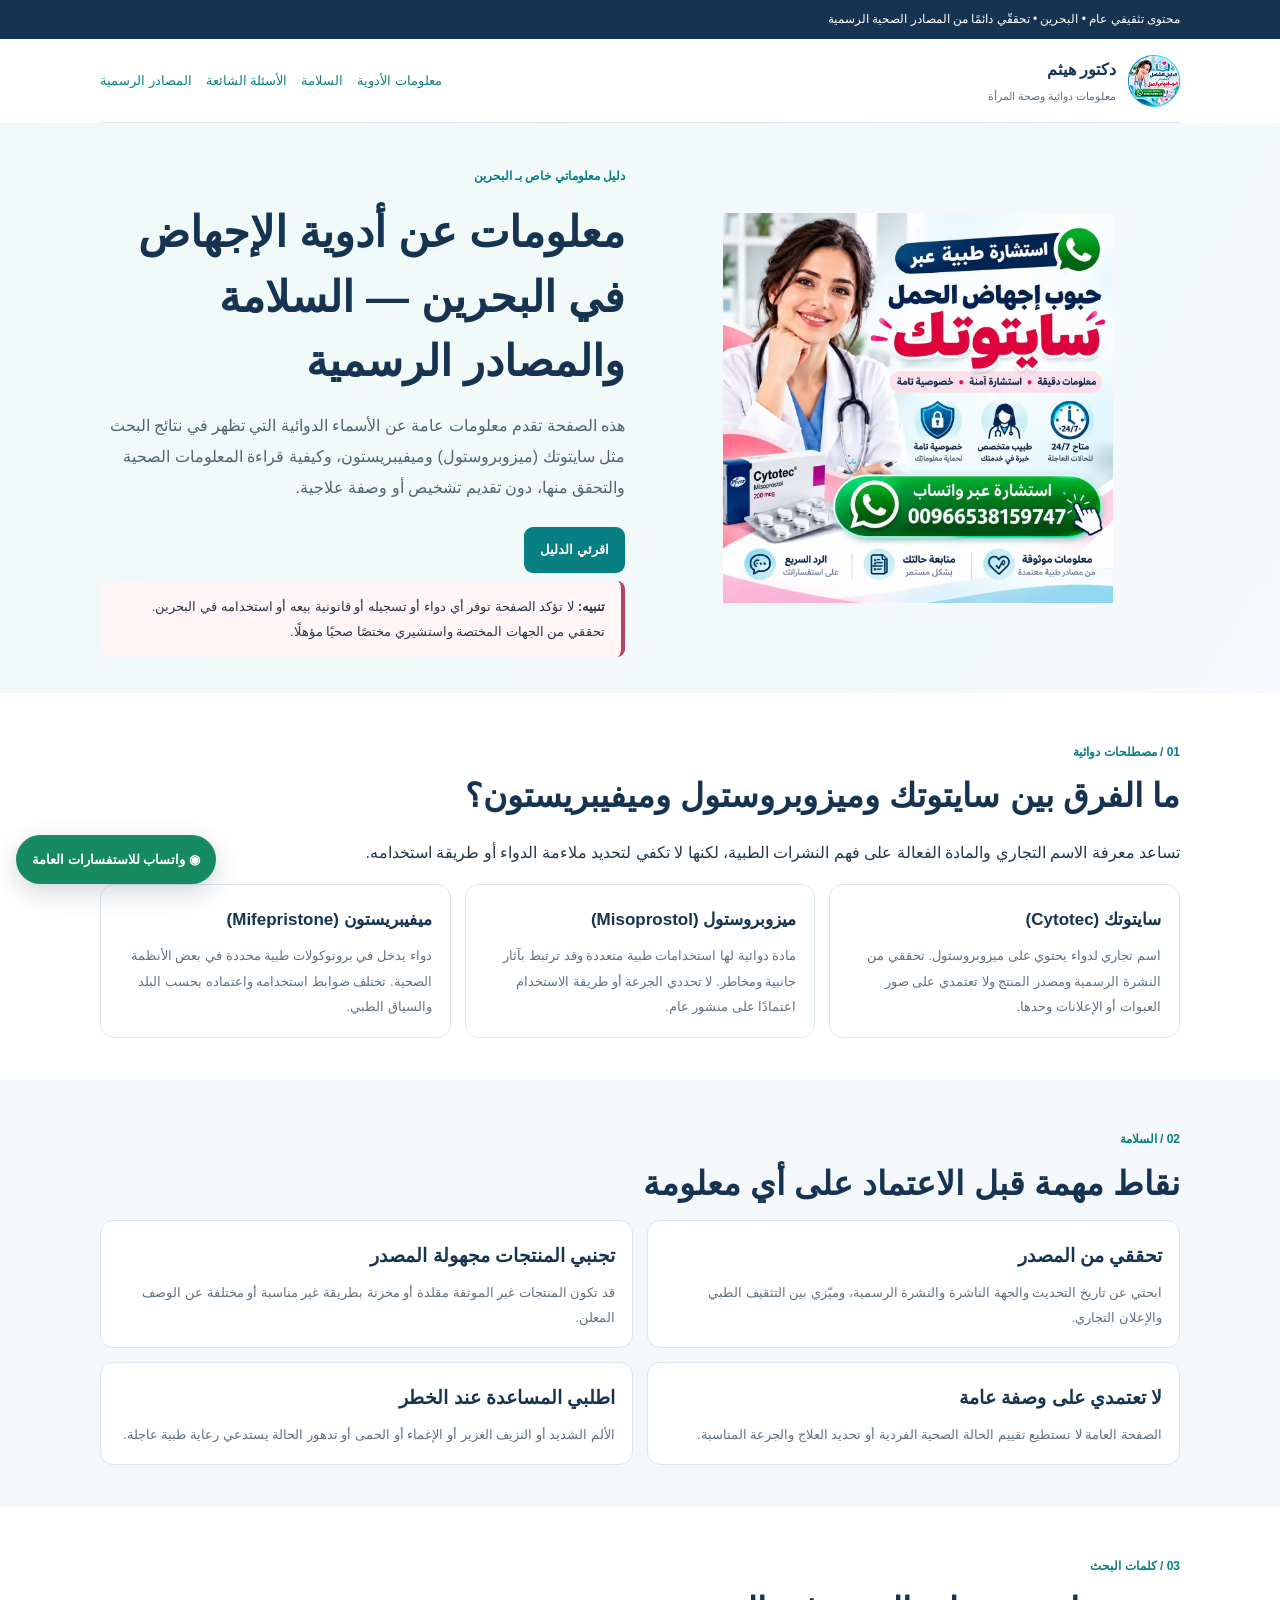
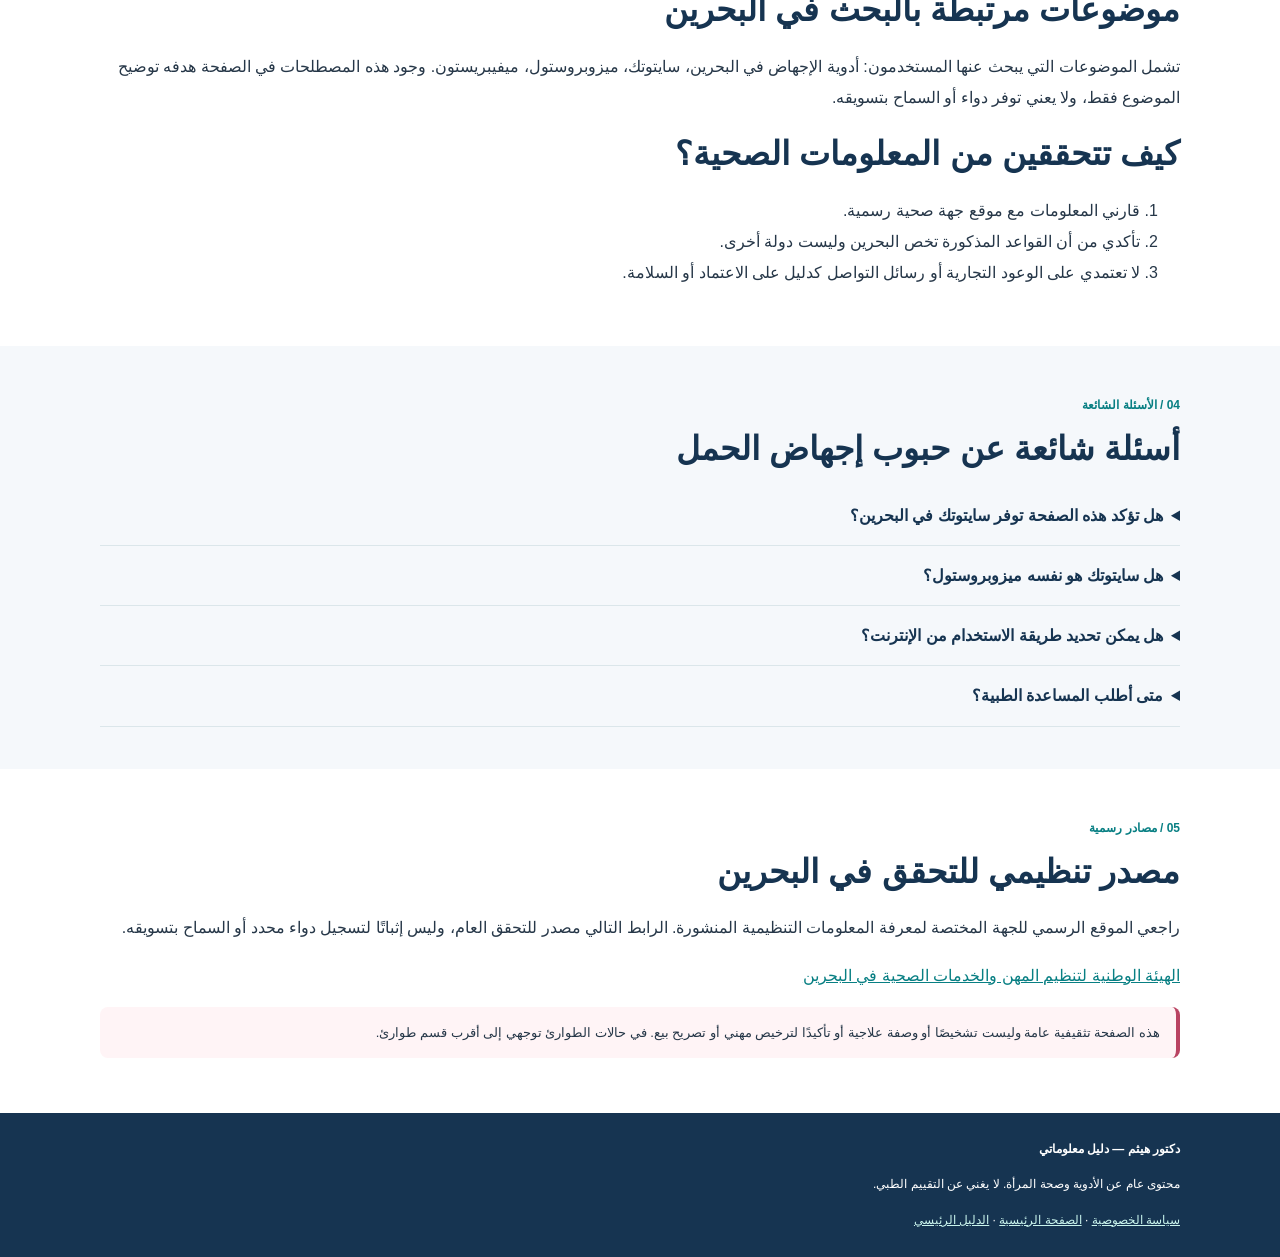
==== bahrain/index.html @ 1bae8b02 "Add localized informational page for البحرين" ====
<!doctype html>
<html lang="ar" dir="rtl">
<head>
<meta charset="utf-8"><meta name="viewport" content="width=device-width, initial-scale=1">
<title>معلومات عن أدوية الإجهاض في البحرين | السلامة والمصادر الرسمية</title>
<meta name="description" content="معلومات عامة عن سايتوتك وميزوبروستول وميفيبريستون للباحثين في البحرين، مع إرشادات السلامة وروابط الجهات الصحية الرسمية.">
<meta name="robots" content="index,follow,max-image-preview:large">
<link rel="canonical" href="https://femseha.github.io/dr-haitham-gcc-landing/bahrain/">
<meta property="og:type" content="website"><meta property="og:locale" content="ar">
<meta property="og:title" content="معلومات عن أدوية الإجهاض في البحرين | السلامة والمصادر الرسمية"><meta property="og:description" content="معلومات عامة عن سايتوتك وميزوبروستول وميفيبريستون للباحثين في البحرين، مع إرشادات السلامة وروابط الجهات الصحية الرسمية."><meta property="og:url" content="https://femseha.github.io/dr-haitham-gcc-landing/bahrain/">
<meta property="og:image" content="https://femseha.github.io/dr-haitham-gcc-landing/assets/banner.webp">
<style>
:root{--navy:#163451;--teal:#087f83;--mint:#eaf7f5;--ink:#263748;--muted:#607181;--line:#dbe6ea;--soft:#f5f8fb}*{box-sizing:border-box}body{margin:0;font-family:Tahoma,Arial,sans-serif;line-height:1.95;color:var(--ink)}a{color:var(--teal)}.wrap{width:min(1080px,92%);margin:auto}.top{background:var(--navy);color:white;padding:8px 0;font-size:12px}.head{display:flex;justify-content:space-between;align-items:center;padding:15px 0;border-bottom:1px solid var(--line);gap:15px}.brand{display:flex;gap:12px;align-items:center;text-decoration:none;color:var(--navy)}.brand img{width:52px;height:52px;object-fit:contain}.brand b,.brand small{display:block}.brand small{font-size:11px;color:var(--muted)}nav{display:flex;gap:14px;flex-wrap:wrap;font-size:13px}nav a{text-decoration:none}.hero{background:linear-gradient(120deg,#effaf8,#f5f8fc);padding:36px 0}.heroGrid{display:grid;grid-template-columns:1fr 1fr;gap:30px;align-items:center}.hero img{width:100%;height:auto;max-height:390px;object-fit:contain;border-radius:18px}.tag{color:var(--teal);font-weight:bold;font-size:12px}.hero h1{font-size:clamp(29px,4vw,43px);line-height:1.5;color:var(--navy);margin:10px 0}.hero p{color:#506474}.btn{display:inline-block;padding:10px 16px;border-radius:9px;background:var(--teal);color:white;text-decoration:none;font-size:13px;font-weight:bold;margin:8px 0}.notice{padding:13px 16px;background:#fff4f6;border-right:4px solid #b94362;border-radius:8px;font-size:13px}.content{padding:42px 0}.soft{background:var(--soft)}h2{color:var(--navy);font-size:clamp(24px,3vw,33px);line-height:1.5;margin:5px 0 12px}.eyebrow{font-size:12px;color:var(--teal);font-weight:bold}.cards{display:grid;grid-template-columns:repeat(3,1fr);gap:14px}.card{border:1px solid var(--line);border-radius:14px;background:white;padding:18px}.card h3{color:var(--navy);margin:0 0 7px;font-size:17px}.card p{font-size:13px;color:var(--muted);margin:0}.grid2{display:grid;grid-template-columns:repeat(2,1fr);gap:14px}.box{background:white;border:1px solid var(--line);border-radius:13px;padding:17px}.box h3{color:var(--navy);margin:0 0 5px}.box p{margin:0;font-size:13px;color:var(--muted)}details{padding:14px 0;border-bottom:1px solid var(--line)}summary{font-weight:bold;cursor:pointer;color:var(--navy)}details p{color:var(--muted);font-size:14px}.foot{background:var(--navy);color:white;padding:25px 0;font-size:12px}.foot a{color:#c9f4ed}.wa{position:fixed;left:16px;bottom:16px;z-index:5;background:#168b62;color:white;text-decoration:none;border-radius:999px;padding:12px 16px;box-shadow:0 8px 25px #102b3b30;font-weight:bold;font-size:13px}@media(max-width:740px){.heroGrid,.cards,.grid2{grid-template-columns:1fr}.hero{padding:24px 0}.heroGrid img{max-height:none}nav{display:none}.content{padding:32px 0}.wrap{width:calc(100% - 30px)}}
</style>
</head><body>
<div class="top"><div class="wrap">محتوى تثقيفي عام • البحرين • تحققّي دائمًا من المصادر الصحية الرسمية</div></div>
<header class="wrap head"><a class="brand" href="../" aria-label="دكتور هيثم"><img src="../assets/site-logo.webp" alt="أدوية إجهاض الحمل في السعودية"><span><b>دكتور هيثم</b><small>معلومات دوائية وصحة المرأة</small></span></a><nav><a href="#medicines">معلومات الأدوية</a><a href="#safety">السلامة</a><a href="#faq">الأسئلة الشائعة</a><a href="#official">المصادر الرسمية</a></nav></header>
<main><section class="hero"><div class="wrap heroGrid"><img src="../assets/banner.webp" alt="أدوية إجهاض الحمل بين سؤال وجواب"><div><span class="tag">دليل معلوماتي خاص بـ البحرين</span><h1>معلومات عن أدوية الإجهاض في البحرين — السلامة والمصادر الرسمية</h1><p>هذه الصفحة تقدم معلومات عامة عن الأسماء الدوائية التي تظهر في نتائج البحث مثل سايتوتك (ميزوبروستول) وميفيبريستون، وكيفية قراءة المعلومات الصحية والتحقق منها، دون تقديم تشخيص أو وصفة علاجية.</p><a class="btn" href="#medicines">اقرئي الدليل</a><div class="notice"><b>تنبيه:</b> لا تؤكد الصفحة توفر أي دواء أو تسجيله أو قانونية بيعه أو استخدامه في البحرين. تحققي من الجهات المختصة واستشيري مختصًا صحيًا مؤهلًا.</div></div></div></section>
<section class="content wrap" id="medicines"><span class="eyebrow">01 / مصطلحات دوائية</span><h2>ما الفرق بين سايتوتك وميزوبروستول وميفيبريستون؟</h2><p>تساعد معرفة الاسم التجاري والمادة الفعالة على فهم النشرات الطبية، لكنها لا تكفي لتحديد ملاءمة الدواء أو طريقة استخدامه.</p><div class="cards"><article class="card"><h3>سايتوتك (Cytotec)</h3><p>اسم تجاري لدواء يحتوي على ميزوبروستول. تحققي من النشرة الرسمية ومصدر المنتج ولا تعتمدي على صور العبوات أو الإعلانات وحدها.</p></article><article class="card"><h3>ميزوبروستول (Misoprostol)</h3><p>مادة دوائية لها استخدامات طبية متعددة وقد ترتبط بآثار جانبية ومخاطر. لا تحددي الجرعة أو طريقة الاستخدام اعتمادًا على منشور عام.</p></article><article class="card"><h3>ميفيبريستون (Mifepristone)</h3><p>دواء يدخل في بروتوكولات طبية محددة في بعض الأنظمة الصحية. تختلف ضوابط استخدامه واعتماده بحسب البلد والسياق الطبي.</p></article></div></section>
<section class="content soft" id="safety"><div class="wrap"><span class="eyebrow">02 / السلامة</span><h2>نقاط مهمة قبل الاعتماد على أي معلومة</h2><div class="grid2"><div class="box"><h3>تحققي من المصدر</h3><p>ابحثي عن تاريخ التحديث والجهة الناشرة والنشرة الرسمية، وميّزي بين التثقيف الطبي والإعلان التجاري.</p></div><div class="box"><h3>تجنبي المنتجات مجهولة المصدر</h3><p>قد تكون المنتجات غير الموثقة مقلدة أو مخزنة بطريقة غير مناسبة أو مختلفة عن الوصف المعلن.</p></div><div class="box"><h3>لا تعتمدي على وصفة عامة</h3><p>الصفحة العامة لا تستطيع تقييم الحالة الصحية الفردية أو تحديد العلاج والجرعة المناسبة.</p></div><div class="box"><h3>اطلبي المساعدة عند الخطر</h3><p>الألم الشديد أو النزيف الغزير أو الإغماء أو الحمى أو تدهور الحالة يستدعي رعاية طبية عاجلة.</p></div></div></div></section>
<section class="content wrap"><span class="eyebrow">03 / كلمات البحث</span><h2>موضوعات مرتبطة بالبحث في البحرين</h2><p>تشمل الموضوعات التي يبحث عنها المستخدمون: أدوية الإجهاض في البحرين، سايتوتك، ميزوبروستول، ميفيبريستون. وجود هذه المصطلحات في الصفحة هدفه توضيح الموضوع فقط، ولا يعني توفر دواء أو السماح بتسويقه.</p><h2>كيف تتحققين من المعلومات الصحية؟</h2><ol><li>قارني المعلومات مع موقع جهة صحية رسمية.</li><li>تأكدي من أن القواعد المذكورة تخص البحرين وليست دولة أخرى.</li><li>لا تعتمدي على الوعود التجارية أو رسائل التواصل كدليل على الاعتماد أو السلامة.</li></ol></section>
<section class="content soft" id="faq"><div class="wrap"><span class="eyebrow">04 / الأسئلة الشائعة</span><h2>أسئلة شائعة عن حبوب إجهاض الحمل</h2><details><summary>هل تؤكد هذه الصفحة توفر سايتوتك في البحرين؟</summary><p>لا. لا تؤكد هذه الصفحة التوفر أو التسجيل أو التصريح بالتسويق؛ راجعي الجهة التنظيمية المختصة.</p></details><details><summary>هل سايتوتك هو نفسه ميزوبروستول؟</summary><p>سايتوتك اسم تجاري لمنتج يحتوي على المادة الفعالة ميزوبروستول. تحققي من النشرة والمنتج الرسمي ولا تعتمدي على الاسم وحده.</p></details><details><summary>هل يمكن تحديد طريقة الاستخدام من الإنترنت؟</summary><p>لا ينبغي تحديد الجرعة أو القرار العلاجي من صفحة عامة؛ يلزم الرجوع إلى مختص صحي مؤهل ومعلومات طبية موثوقة.</p></details><details><summary>متى أطلب المساعدة الطبية؟</summary><p>عند ألم شديد أو نزيف غزير أو إغماء أو حمى أو تدهور مقلق، اطلبي رعاية طبية عاجلة. لا تنتظري ردًا عبر الإنترنت في الطوارئ.</p></details></div></section>
<section class="content wrap" id="official"><span class="eyebrow">05 / مصادر رسمية</span><h2>مصدر تنظيمي للتحقق في البحرين</h2><p>راجعي الموقع الرسمي للجهة المختصة لمعرفة المعلومات التنظيمية المنشورة. الرابط التالي مصدر للتحقق العام، وليس إثباتًا لتسجيل دواء محدد أو السماح بتسويقه.</p><p><a href="https://www.nhra.bh/" target="_blank" rel="noopener noreferrer">الهيئة الوطنية لتنظيم المهن والخدمات الصحية في البحرين</a></p><p class="notice">هذه الصفحة تثقيفية عامة وليست تشخيصًا أو وصفة علاجية أو تأكيدًا لترخيص مهني أو تصريح بيع. في حالات الطوارئ توجهي إلى أقرب قسم طوارئ.</p></section></main>
<footer class="foot"><div class="wrap"><b>دكتور هيثم — دليل معلوماتي</b><p>محتوى عام عن الأدوية وصحة المرأة. لا يغني عن التقييم الطبي.</p><a href="../privacy.html">سياسة الخصوصية</a> · <a href="../">الصفحة الرئيسية</a> · <a href="../abortion-pills/">الدليل الرئيسي</a></div></footer>
<a class="wa" href="https://wa.me/966538159747" target="_blank" rel="noopener noreferrer" aria-label="واتساب للاستفسارات العامة">◉ واتساب للاستفسارات العامة</a>
</body></html>
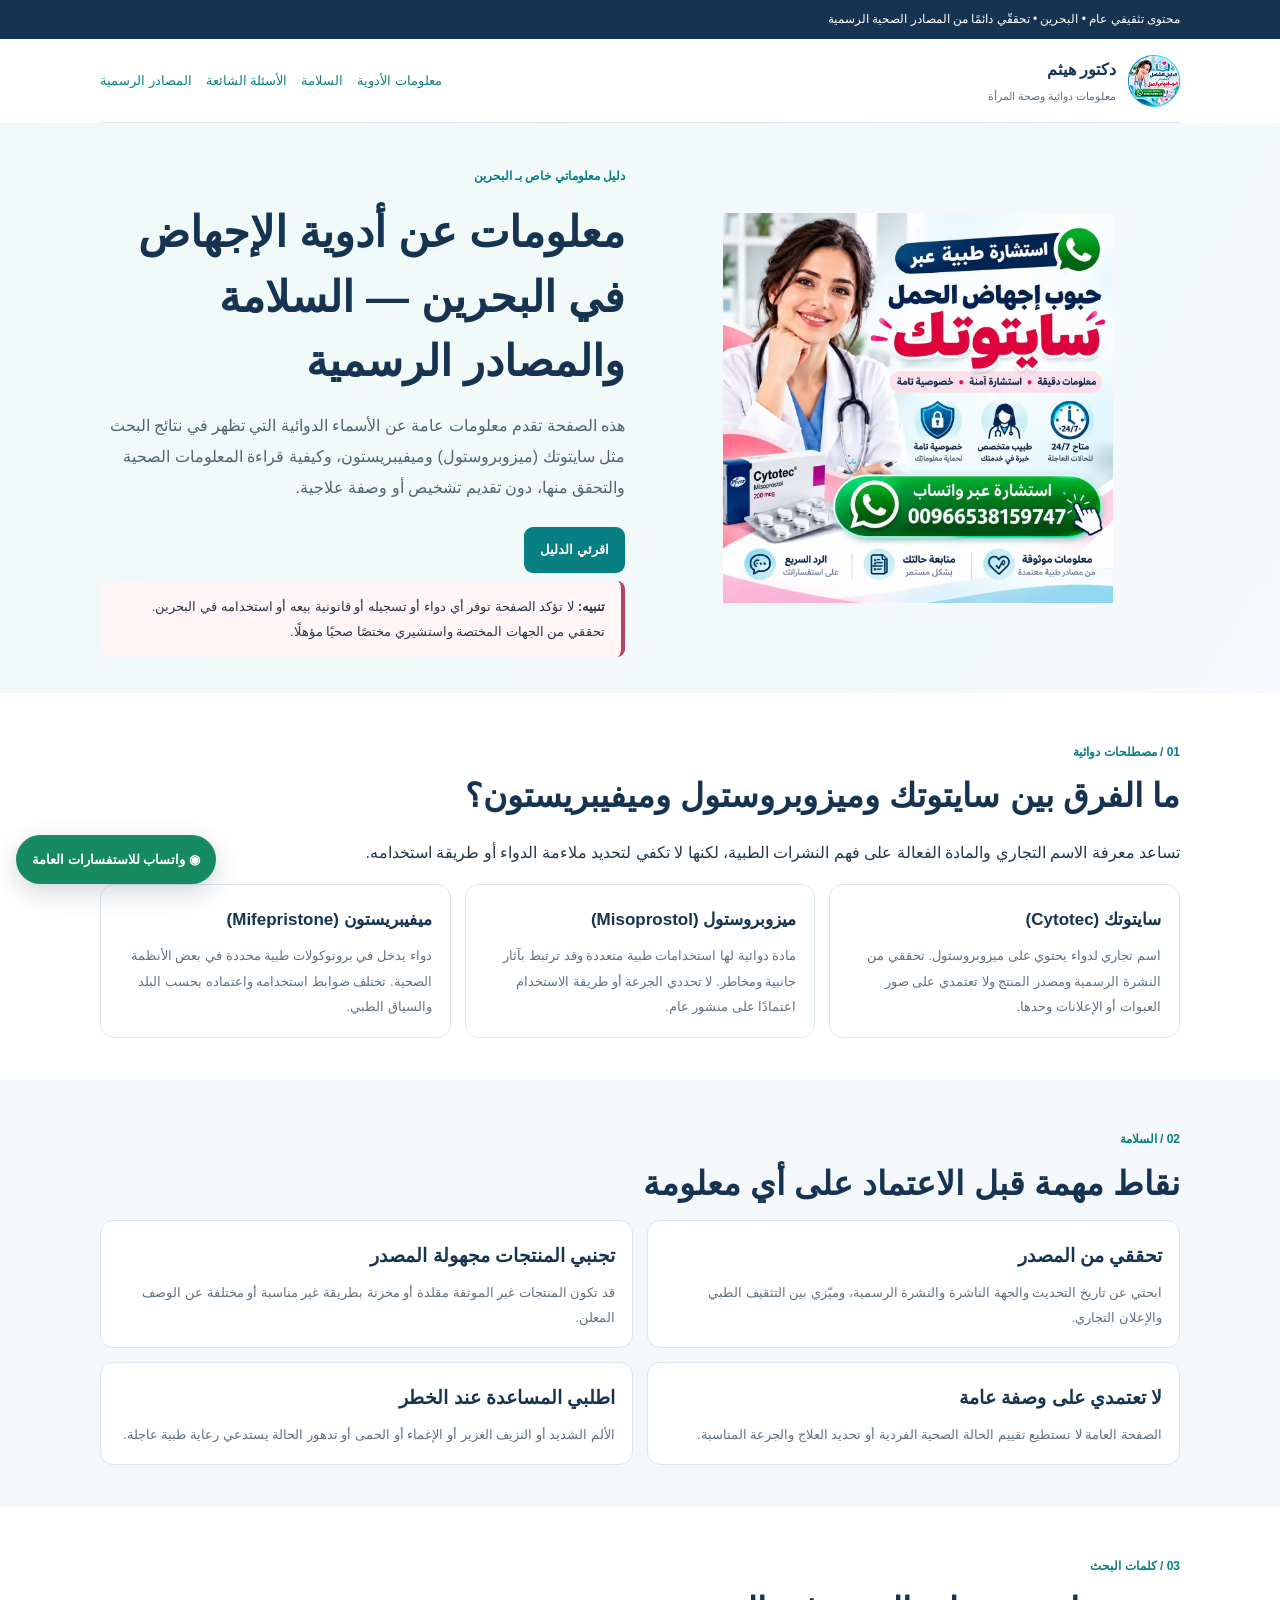
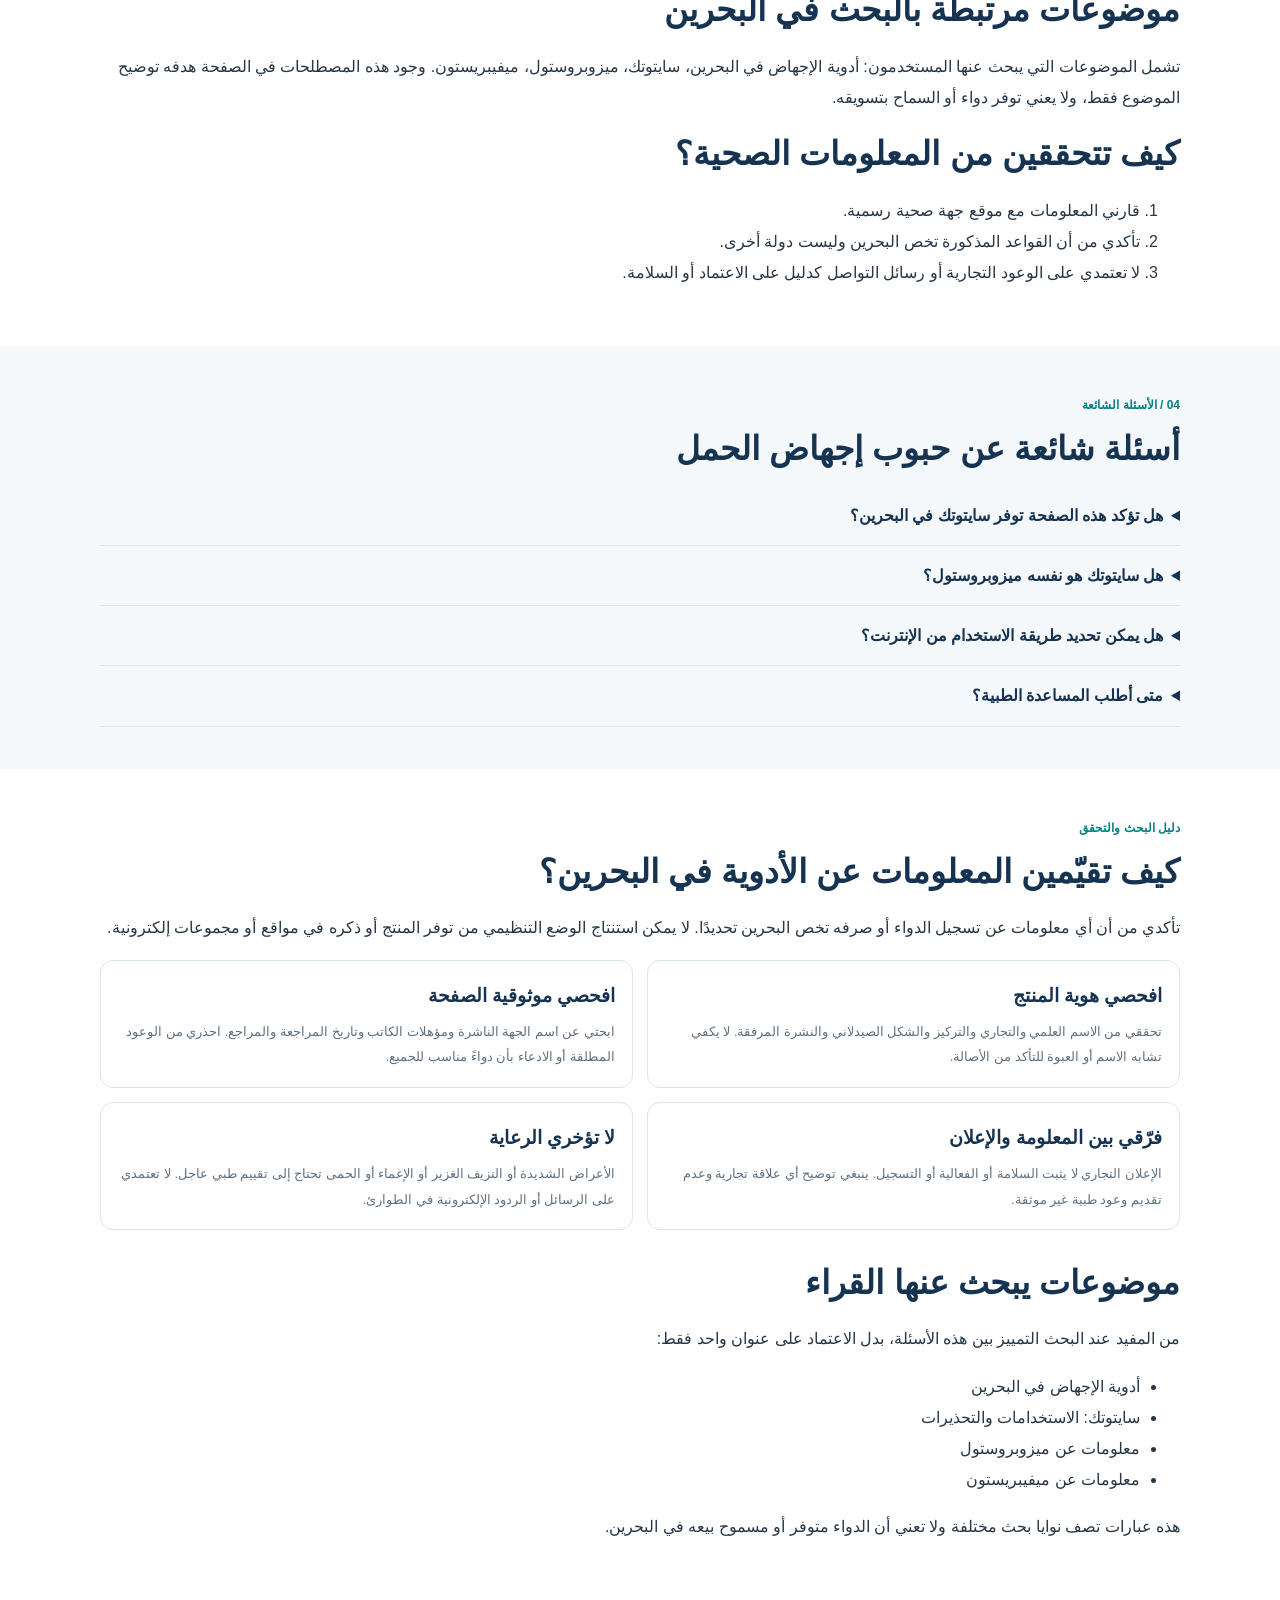
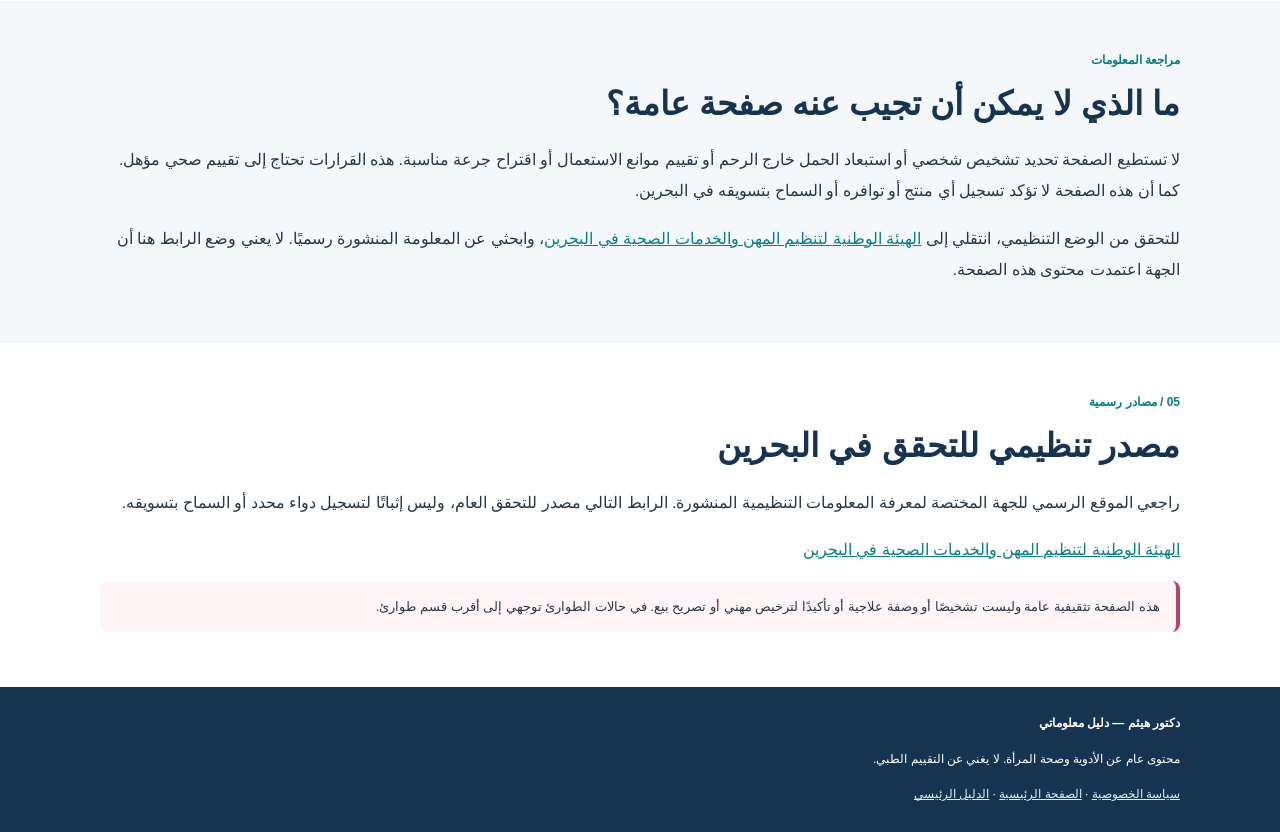
==== commit 9a30cfc9: "Expand localized educational SEO content for البحرين" ====
--- a/bahrain/index.html
+++ b/bahrain/index.html
@@ -20,6 +20,8 @@
 <section class="content soft" id="safety"><div class="wrap"><span class="eyebrow">02 / السلامة</span><h2>نقاط مهمة قبل الاعتماد على أي معلومة</h2><div class="grid2"><div class="box"><h3>تحققي من المصدر</h3><p>ابحثي عن تاريخ التحديث والجهة الناشرة والنشرة الرسمية، وميّزي بين التثقيف الطبي والإعلان التجاري.</p></div><div class="box"><h3>تجنبي المنتجات مجهولة المصدر</h3><p>قد تكون المنتجات غير الموثقة مقلدة أو مخزنة بطريقة غير مناسبة أو مختلفة عن الوصف المعلن.</p></div><div class="box"><h3>لا تعتمدي على وصفة عامة</h3><p>الصفحة العامة لا تستطيع تقييم الحالة الصحية الفردية أو تحديد العلاج والجرعة المناسبة.</p></div><div class="box"><h3>اطلبي المساعدة عند الخطر</h3><p>الألم الشديد أو النزيف الغزير أو الإغماء أو الحمى أو تدهور الحالة يستدعي رعاية طبية عاجلة.</p></div></div></div></section>
 <section class="content wrap"><span class="eyebrow">03 / كلمات البحث</span><h2>موضوعات مرتبطة بالبحث في البحرين</h2><p>تشمل الموضوعات التي يبحث عنها المستخدمون: أدوية الإجهاض في البحرين، سايتوتك، ميزوبروستول، ميفيبريستون. وجود هذه المصطلحات في الصفحة هدفه توضيح الموضوع فقط، ولا يعني توفر دواء أو السماح بتسويقه.</p><h2>كيف تتحققين من المعلومات الصحية؟</h2><ol><li>قارني المعلومات مع موقع جهة صحية رسمية.</li><li>تأكدي من أن القواعد المذكورة تخص البحرين وليست دولة أخرى.</li><li>لا تعتمدي على الوعود التجارية أو رسائل التواصل كدليل على الاعتماد أو السلامة.</li></ol></section>
 <section class="content soft" id="faq"><div class="wrap"><span class="eyebrow">04 / الأسئلة الشائعة</span><h2>أسئلة شائعة عن حبوب إجهاض الحمل</h2><details><summary>هل تؤكد هذه الصفحة توفر سايتوتك في البحرين؟</summary><p>لا. لا تؤكد هذه الصفحة التوفر أو التسجيل أو التصريح بالتسويق؛ راجعي الجهة التنظيمية المختصة.</p></details><details><summary>هل سايتوتك هو نفسه ميزوبروستول؟</summary><p>سايتوتك اسم تجاري لمنتج يحتوي على المادة الفعالة ميزوبروستول. تحققي من النشرة والمنتج الرسمي ولا تعتمدي على الاسم وحده.</p></details><details><summary>هل يمكن تحديد طريقة الاستخدام من الإنترنت؟</summary><p>لا ينبغي تحديد الجرعة أو القرار العلاجي من صفحة عامة؛ يلزم الرجوع إلى مختص صحي مؤهل ومعلومات طبية موثوقة.</p></details><details><summary>متى أطلب المساعدة الطبية؟</summary><p>عند ألم شديد أو نزيف غزير أو إغماء أو حمى أو تدهور مقلق، اطلبي رعاية طبية عاجلة. لا تنتظري ردًا عبر الإنترنت في الطوارئ.</p></details></div></section>
+<section class="content wrap" id="search-guide"><span class="eyebrow">دليل البحث والتحقق</span><h2>كيف تقيّمين المعلومات عن الأدوية في البحرين؟</h2><p>تأكدي من أن أي معلومات عن تسجيل الدواء أو صرفه تخص البحرين تحديدًا. لا يمكن استنتاج الوضع التنظيمي من توفر المنتج أو ذكره في مواقع أو مجموعات إلكترونية.</p><div class="grid2"><div class="box"><h3>افحصي هوية المنتج</h3><p>تحققي من الاسم العلمي والتجاري والتركيز والشكل الصيدلاني والنشرة المرفقة. لا يكفي تشابه الاسم أو العبوة للتأكد من الأصالة.</p></div><div class="box"><h3>افحصي موثوقية الصفحة</h3><p>ابحثي عن اسم الجهة الناشرة ومؤهلات الكاتب وتاريخ المراجعة والمراجع. احذري من الوعود المطلقة أو الادعاء بأن دواءً مناسب للجميع.</p></div><div class="box"><h3>فرّقي بين المعلومة والإعلان</h3><p>الإعلان التجاري لا يثبت السلامة أو الفعالية أو التسجيل. ينبغي توضيح أي علاقة تجارية وعدم تقديم وعود طبية غير موثقة.</p></div><div class="box"><h3>لا تؤخري الرعاية</h3><p>الأعراض الشديدة أو النزيف الغزير أو الإغماء أو الحمى تحتاج إلى تقييم طبي عاجل. لا تعتمدي على الرسائل أو الردود الإلكترونية في الطوارئ.</p></div></div><h2 style="margin-top:28px">موضوعات يبحث عنها القراء</h2><p>من المفيد عند البحث التمييز بين هذه الأسئلة، بدل الاعتماد على عنوان واحد فقط:</p><ul><li>أدوية الإجهاض في البحرين</li><li>سايتوتك: الاستخدامات والتحذيرات</li><li>معلومات عن ميزوبروستول</li><li>معلومات عن ميفيبريستون</li></ul><p>هذه عبارات تصف نوايا بحث مختلفة ولا تعني أن الدواء متوفر أو مسموح بيعه في البحرين.</p></section>
+<section class="content soft"><div class="wrap"><span class="eyebrow">مراجعة المعلومات</span><h2>ما الذي لا يمكن أن تجيب عنه صفحة عامة؟</h2><p>لا تستطيع الصفحة تحديد تشخيص شخصي أو استبعاد الحمل خارج الرحم أو تقييم موانع الاستعمال أو اقتراح جرعة مناسبة. هذه القرارات تحتاج إلى تقييم صحي مؤهل. كما أن هذه الصفحة لا تؤكد تسجيل أي منتج أو توافره أو السماح بتسويقه في البحرين.</p><p>للتحقق من الوضع التنظيمي، انتقلي إلى <a href="https://www.nhra.bh/" target="_blank" rel="noopener noreferrer">الهيئة الوطنية لتنظيم المهن والخدمات الصحية في البحرين</a>، وابحثي عن المعلومة المنشورة رسميًا. لا يعني وضع الرابط هنا أن الجهة اعتمدت محتوى هذه الصفحة.</p></div></section>
 <section class="content wrap" id="official"><span class="eyebrow">05 / مصادر رسمية</span><h2>مصدر تنظيمي للتحقق في البحرين</h2><p>راجعي الموقع الرسمي للجهة المختصة لمعرفة المعلومات التنظيمية المنشورة. الرابط التالي مصدر للتحقق العام، وليس إثباتًا لتسجيل دواء محدد أو السماح بتسويقه.</p><p><a href="https://www.nhra.bh/" target="_blank" rel="noopener noreferrer">الهيئة الوطنية لتنظيم المهن والخدمات الصحية في البحرين</a></p><p class="notice">هذه الصفحة تثقيفية عامة وليست تشخيصًا أو وصفة علاجية أو تأكيدًا لترخيص مهني أو تصريح بيع. في حالات الطوارئ توجهي إلى أقرب قسم طوارئ.</p></section></main>
 <footer class="foot"><div class="wrap"><b>دكتور هيثم — دليل معلوماتي</b><p>محتوى عام عن الأدوية وصحة المرأة. لا يغني عن التقييم الطبي.</p><a href="../privacy.html">سياسة الخصوصية</a> · <a href="../">الصفحة الرئيسية</a> · <a href="../abortion-pills/">الدليل الرئيسي</a></div></footer>
 <a class="wa" href="https://wa.me/966538159747" target="_blank" rel="noopener noreferrer" aria-label="واتساب للاستفسارات العامة">◉ واتساب للاستفسارات العامة</a>
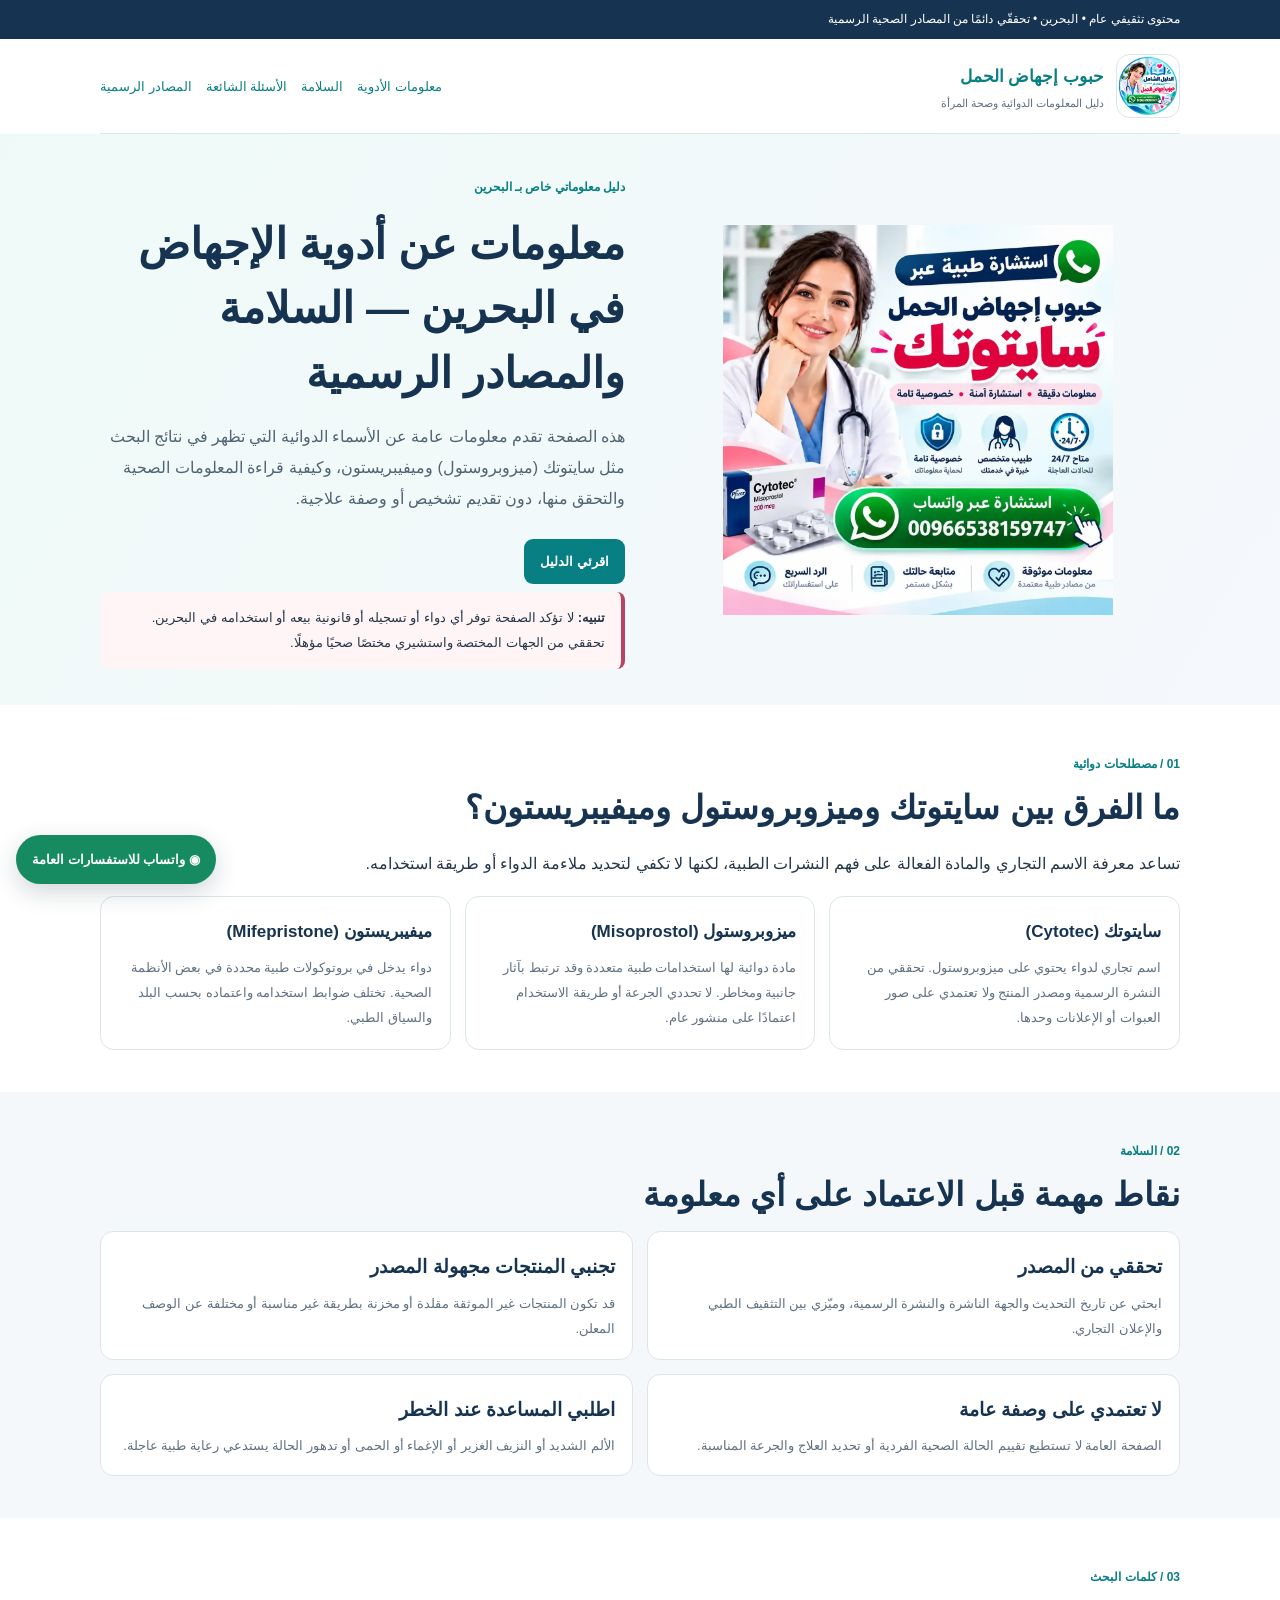
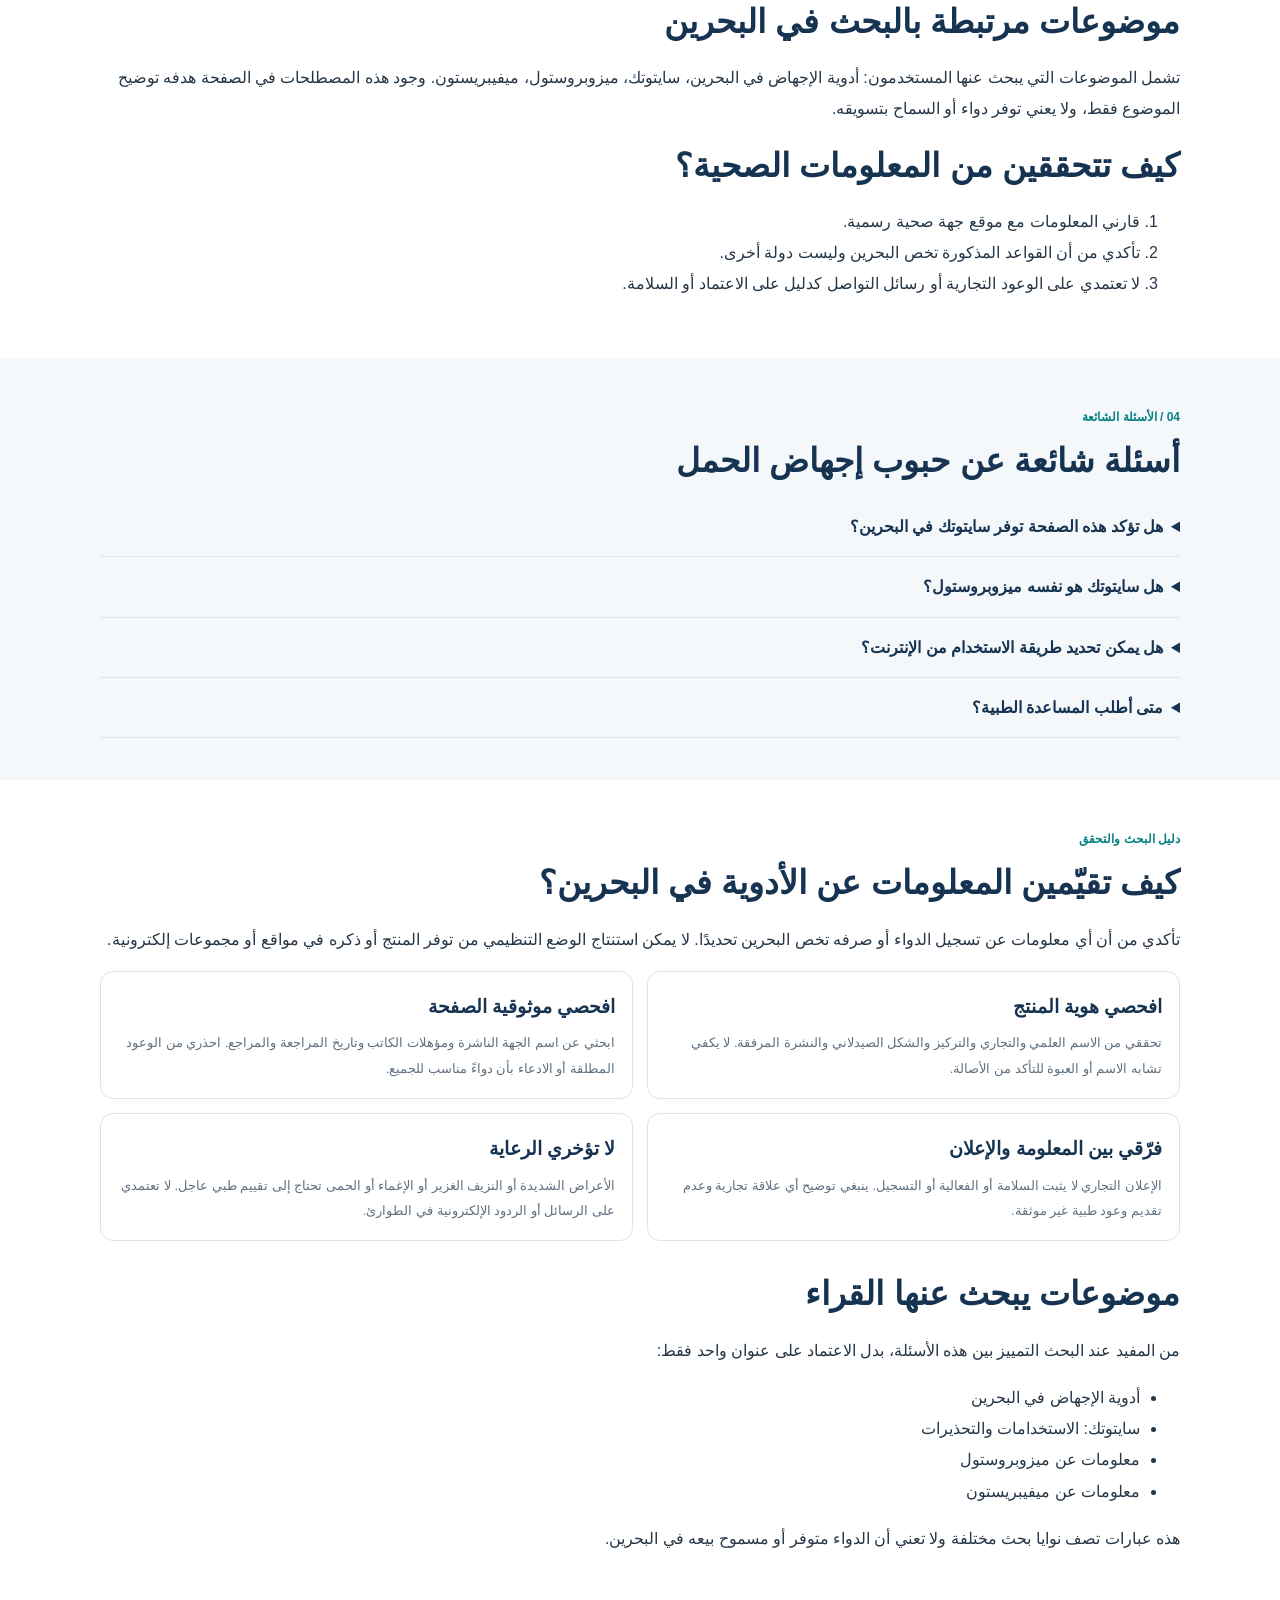
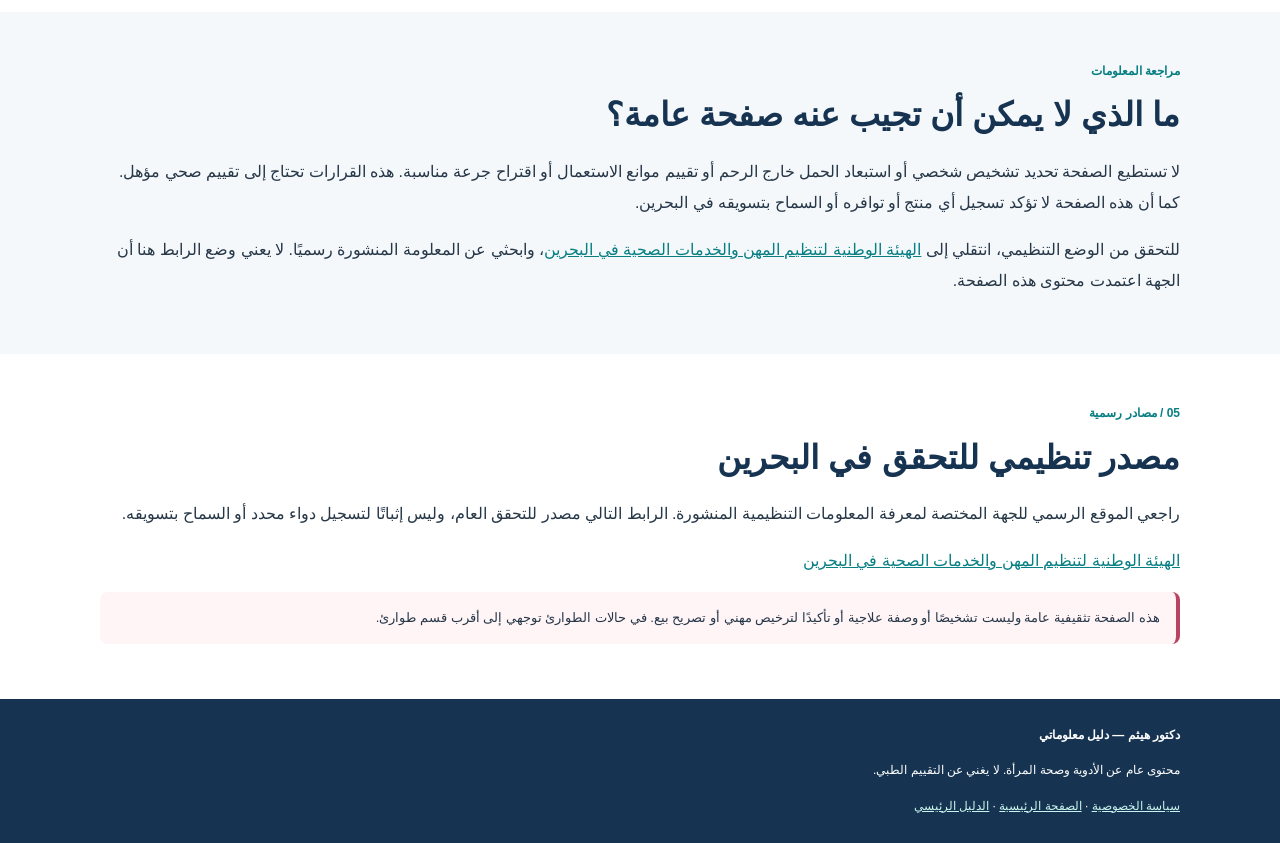
==== commit c8a425b9: "Unify header branding and improve logo visibility" ====
--- a/bahrain/index.html
+++ b/bahrain/index.html
@@ -10,11 +10,11 @@
 <meta property="og:title" content="معلومات عن أدوية الإجهاض في البحرين | السلامة والمصادر الرسمية"><meta property="og:description" content="معلومات عامة عن سايتوتك وميزوبروستول وميفيبريستون للباحثين في البحرين، مع إرشادات السلامة وروابط الجهات الصحية الرسمية."><meta property="og:url" content="https://femseha.github.io/dr-haitham-gcc-landing/bahrain/">
 <meta property="og:image" content="https://femseha.github.io/dr-haitham-gcc-landing/assets/banner.webp">
 <style>
-:root{--navy:#163451;--teal:#087f83;--mint:#eaf7f5;--ink:#263748;--muted:#607181;--line:#dbe6ea;--soft:#f5f8fb}*{box-sizing:border-box}body{margin:0;font-family:Tahoma,Arial,sans-serif;line-height:1.95;color:var(--ink)}a{color:var(--teal)}.wrap{width:min(1080px,92%);margin:auto}.top{background:var(--navy);color:white;padding:8px 0;font-size:12px}.head{display:flex;justify-content:space-between;align-items:center;padding:15px 0;border-bottom:1px solid var(--line);gap:15px}.brand{display:flex;gap:12px;align-items:center;text-decoration:none;color:var(--navy)}.brand img{width:52px;height:52px;object-fit:contain}.brand b,.brand small{display:block}.brand small{font-size:11px;color:var(--muted)}nav{display:flex;gap:14px;flex-wrap:wrap;font-size:13px}nav a{text-decoration:none}.hero{background:linear-gradient(120deg,#effaf8,#f5f8fc);padding:36px 0}.heroGrid{display:grid;grid-template-columns:1fr 1fr;gap:30px;align-items:center}.hero img{width:100%;height:auto;max-height:390px;object-fit:contain;border-radius:18px}.tag{color:var(--teal);font-weight:bold;font-size:12px}.hero h1{font-size:clamp(29px,4vw,43px);line-height:1.5;color:var(--navy);margin:10px 0}.hero p{color:#506474}.btn{display:inline-block;padding:10px 16px;border-radius:9px;background:var(--teal);color:white;text-decoration:none;font-size:13px;font-weight:bold;margin:8px 0}.notice{padding:13px 16px;background:#fff4f6;border-right:4px solid #b94362;border-radius:8px;font-size:13px}.content{padding:42px 0}.soft{background:var(--soft)}h2{color:var(--navy);font-size:clamp(24px,3vw,33px);line-height:1.5;margin:5px 0 12px}.eyebrow{font-size:12px;color:var(--teal);font-weight:bold}.cards{display:grid;grid-template-columns:repeat(3,1fr);gap:14px}.card{border:1px solid var(--line);border-radius:14px;background:white;padding:18px}.card h3{color:var(--navy);margin:0 0 7px;font-size:17px}.card p{font-size:13px;color:var(--muted);margin:0}.grid2{display:grid;grid-template-columns:repeat(2,1fr);gap:14px}.box{background:white;border:1px solid var(--line);border-radius:13px;padding:17px}.box h3{color:var(--navy);margin:0 0 5px}.box p{margin:0;font-size:13px;color:var(--muted)}details{padding:14px 0;border-bottom:1px solid var(--line)}summary{font-weight:bold;cursor:pointer;color:var(--navy)}details p{color:var(--muted);font-size:14px}.foot{background:var(--navy);color:white;padding:25px 0;font-size:12px}.foot a{color:#c9f4ed}.wa{position:fixed;left:16px;bottom:16px;z-index:5;background:#168b62;color:white;text-decoration:none;border-radius:999px;padding:12px 16px;box-shadow:0 8px 25px #102b3b30;font-weight:bold;font-size:13px}@media(max-width:740px){.heroGrid,.cards,.grid2{grid-template-columns:1fr}.hero{padding:24px 0}.heroGrid img{max-height:none}nav{display:none}.content{padding:32px 0}.wrap{width:calc(100% - 30px)}}
+:root{--navy:#163451;--teal:#087f83;--mint:#eaf7f5;--ink:#263748;--muted:#607181;--line:#dbe6ea;--soft:#f5f8fb}*{box-sizing:border-box}body{margin:0;font-family:Tahoma,Arial,sans-serif;line-height:1.95;color:var(--ink)}a{color:var(--teal)}.wrap{width:min(1080px,92%);margin:auto}.top{background:var(--navy);color:white;padding:8px 0;font-size:12px}.head{display:flex;justify-content:space-between;align-items:center;padding:15px 0;border-bottom:1px solid var(--line);gap:15px}.brand{display:flex;gap:12px;align-items:center;text-decoration:none;color:var(--teal,var(--navy))}.brand img{display:block;width:64px;height:64px;min-width:64px;object-fit:contain;object-position:center;border-radius:14px;background:#fff;padding:2px;border:1px solid var(--line)}.brand b,.brand small{display:block}.brand b{font-size:17px;color:var(--teal,var(--navy));font-weight:800}.brand small{line-height:1.7}.brand small{font-size:11px;color:var(--muted)}nav{display:flex;gap:14px;flex-wrap:wrap;font-size:13px}nav a{text-decoration:none}.hero{background:linear-gradient(120deg,#effaf8,#f5f8fc);padding:36px 0}.heroGrid{display:grid;grid-template-columns:1fr 1fr;gap:30px;align-items:center}.hero img{width:100%;height:auto;max-height:390px;object-fit:contain;border-radius:18px}.tag{color:var(--teal);font-weight:bold;font-size:12px}.hero h1{font-size:clamp(29px,4vw,43px);line-height:1.5;color:var(--navy);margin:10px 0}.hero p{color:#506474}.btn{display:inline-block;padding:10px 16px;border-radius:9px;background:var(--teal);color:white;text-decoration:none;font-size:13px;font-weight:bold;margin:8px 0}.notice{padding:13px 16px;background:#fff4f6;border-right:4px solid #b94362;border-radius:8px;font-size:13px}.content{padding:42px 0}.soft{background:var(--soft)}h2{color:var(--navy);font-size:clamp(24px,3vw,33px);line-height:1.5;margin:5px 0 12px}.eyebrow{font-size:12px;color:var(--teal);font-weight:bold}.cards{display:grid;grid-template-columns:repeat(3,1fr);gap:14px}.card{border:1px solid var(--line);border-radius:14px;background:white;padding:18px}.card h3{color:var(--navy);margin:0 0 7px;font-size:17px}.card p{font-size:13px;color:var(--muted);margin:0}.grid2{display:grid;grid-template-columns:repeat(2,1fr);gap:14px}.box{background:white;border:1px solid var(--line);border-radius:13px;padding:17px}.box h3{color:var(--navy);margin:0 0 5px}.box p{margin:0;font-size:13px;color:var(--muted)}details{padding:14px 0;border-bottom:1px solid var(--line)}summary{font-weight:bold;cursor:pointer;color:var(--navy)}details p{color:var(--muted);font-size:14px}.foot{background:var(--navy);color:white;padding:25px 0;font-size:12px}.foot a{color:#c9f4ed}.wa{position:fixed;left:16px;bottom:16px;z-index:5;background:#168b62;color:white;text-decoration:none;border-radius:999px;padding:12px 16px;box-shadow:0 8px 25px #102b3b30;font-weight:bold;font-size:13px}@media(max-width:740px){.heroGrid,.cards,.grid2{grid-template-columns:1fr}.hero{padding:24px 0}.heroGrid img{max-height:none}nav{display:none}.content{padding:32px 0}.wrap{width:calc(100% - 30px)}}
 </style>
 </head><body>
 <div class="top"><div class="wrap">محتوى تثقيفي عام • البحرين • تحققّي دائمًا من المصادر الصحية الرسمية</div></div>
-<header class="wrap head"><a class="brand" href="../" aria-label="دكتور هيثم"><img src="../assets/site-logo.webp" alt="أدوية إجهاض الحمل في السعودية"><span><b>دكتور هيثم</b><small>معلومات دوائية وصحة المرأة</small></span></a><nav><a href="#medicines">معلومات الأدوية</a><a href="#safety">السلامة</a><a href="#faq">الأسئلة الشائعة</a><a href="#official">المصادر الرسمية</a></nav></header>
+<header class="wrap head"><a class="brand" href="../" aria-label="الصفحة الرئيسية: حبوب إجهاض الحمل"><img src="../assets/site-logo.webp" alt="شعار موقع حبوب إجهاض الحمل" width="64" height="64"><span><b>حبوب إجهاض الحمل</b><small>دليل المعلومات الدوائية وصحة المرأة</small></span></a><nav><a href="#medicines">معلومات الأدوية</a><a href="#safety">السلامة</a><a href="#faq">الأسئلة الشائعة</a><a href="#official">المصادر الرسمية</a></nav></header>
 <main><section class="hero"><div class="wrap heroGrid"><img src="../assets/banner.webp" alt="أدوية إجهاض الحمل بين سؤال وجواب"><div><span class="tag">دليل معلوماتي خاص بـ البحرين</span><h1>معلومات عن أدوية الإجهاض في البحرين — السلامة والمصادر الرسمية</h1><p>هذه الصفحة تقدم معلومات عامة عن الأسماء الدوائية التي تظهر في نتائج البحث مثل سايتوتك (ميزوبروستول) وميفيبريستون، وكيفية قراءة المعلومات الصحية والتحقق منها، دون تقديم تشخيص أو وصفة علاجية.</p><a class="btn" href="#medicines">اقرئي الدليل</a><div class="notice"><b>تنبيه:</b> لا تؤكد الصفحة توفر أي دواء أو تسجيله أو قانونية بيعه أو استخدامه في البحرين. تحققي من الجهات المختصة واستشيري مختصًا صحيًا مؤهلًا.</div></div></div></section>
 <section class="content wrap" id="medicines"><span class="eyebrow">01 / مصطلحات دوائية</span><h2>ما الفرق بين سايتوتك وميزوبروستول وميفيبريستون؟</h2><p>تساعد معرفة الاسم التجاري والمادة الفعالة على فهم النشرات الطبية، لكنها لا تكفي لتحديد ملاءمة الدواء أو طريقة استخدامه.</p><div class="cards"><article class="card"><h3>سايتوتك (Cytotec)</h3><p>اسم تجاري لدواء يحتوي على ميزوبروستول. تحققي من النشرة الرسمية ومصدر المنتج ولا تعتمدي على صور العبوات أو الإعلانات وحدها.</p></article><article class="card"><h3>ميزوبروستول (Misoprostol)</h3><p>مادة دوائية لها استخدامات طبية متعددة وقد ترتبط بآثار جانبية ومخاطر. لا تحددي الجرعة أو طريقة الاستخدام اعتمادًا على منشور عام.</p></article><article class="card"><h3>ميفيبريستون (Mifepristone)</h3><p>دواء يدخل في بروتوكولات طبية محددة في بعض الأنظمة الصحية. تختلف ضوابط استخدامه واعتماده بحسب البلد والسياق الطبي.</p></article></div></section>
 <section class="content soft" id="safety"><div class="wrap"><span class="eyebrow">02 / السلامة</span><h2>نقاط مهمة قبل الاعتماد على أي معلومة</h2><div class="grid2"><div class="box"><h3>تحققي من المصدر</h3><p>ابحثي عن تاريخ التحديث والجهة الناشرة والنشرة الرسمية، وميّزي بين التثقيف الطبي والإعلان التجاري.</p></div><div class="box"><h3>تجنبي المنتجات مجهولة المصدر</h3><p>قد تكون المنتجات غير الموثقة مقلدة أو مخزنة بطريقة غير مناسبة أو مختلفة عن الوصف المعلن.</p></div><div class="box"><h3>لا تعتمدي على وصفة عامة</h3><p>الصفحة العامة لا تستطيع تقييم الحالة الصحية الفردية أو تحديد العلاج والجرعة المناسبة.</p></div><div class="box"><h3>اطلبي المساعدة عند الخطر</h3><p>الألم الشديد أو النزيف الغزير أو الإغماء أو الحمى أو تدهور الحالة يستدعي رعاية طبية عاجلة.</p></div></div></div></section>
